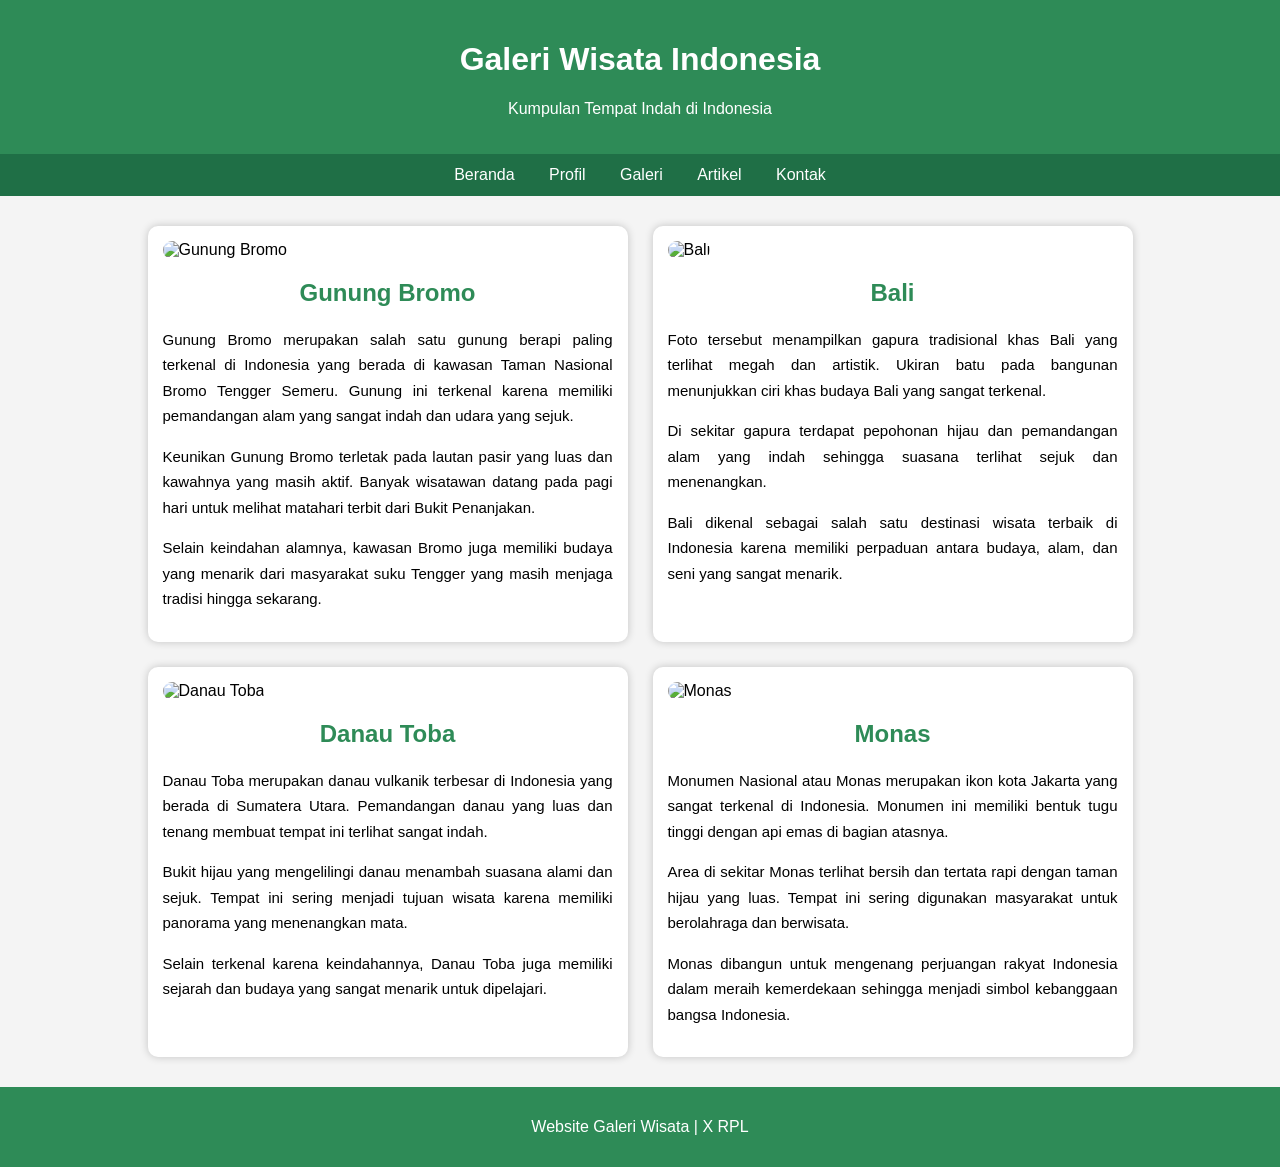
==== galeri.html @ 5885bd6c "Add files via upload" ====
<!DOCTYPE html>
<html lang="id">
<head>
    <meta charset="UTF-8">
    <meta name="viewport" content="width=device-width, initial-scale=1.0">
    <title>Galeri Wisata Indonesia</title>

    <style>
        body{
            margin: 0;
            font-family: Arial, sans-serif;
            background-color: #f4f4f4;
        }

        header{
            background-color: #2e8b57;
            color: white;
            text-align: center;
            padding: 20px;
        }

        nav{
            background-color: #1f6f46;
            padding: 12px;
            text-align: center;
        }

        nav a{
            color: white;
            text-decoration: none;
            margin: 0 15px;
            font-size: 16px;
        }

        nav a:hover{
            color: yellow;
        }

        main{
            width: 90%;
            margin: 30px auto;
        }

        .galeri{
            display: flex;
            flex-wrap: wrap;
            justify-content: center;
            gap: 25px;
        }

        .card{
            width: 450px;
            background-color: white;
            border-radius: 10px;
            padding: 15px;
            box-shadow: 0 0 8px rgba(0,0,0,0.2);
        }

        .card img{
            width: 100%;
            border-radius: 10px;
        }

        .card h2{
            color: #2e8b57;
            text-align: center;
        }

        .card p{
            text-align: justify;
            line-height: 1.7;
            font-size: 15px;
        }

        footer{
            background-color: #2e8b57;
            color: white;
            text-align: center;
            padding: 15px;
            margin-top: 30px;
        }
    </style>
</head>

<body>

<header>
    <h1>Galeri Wisata Indonesia</h1>
    <p>Kumpulan Tempat Indah di Indonesia</p>
</header>

<nav>
    <a href="index.html">Beranda</a>
    <a href="profil.html">Profil</a>
    <a href="galeri.html">Galeri</a>
    <a href="artikel.html">Artikel</a>
    <a href="kontak.html">Kontak</a>
</nav>

<main>

<div class="galeri">

    <div class="card">
        <img src="pic_bromo_mount.jpg" alt="Gunung Bromo">

        <h2>Gunung Bromo</h2>

        <p>
            Gunung Bromo merupakan salah satu gunung berapi paling terkenal di Indonesia yang berada di kawasan Taman Nasional Bromo Tengger Semeru. 
            Gunung ini terkenal karena memiliki pemandangan alam yang sangat indah dan udara yang sejuk.
        </p>

        <p>
            Keunikan Gunung Bromo terletak pada lautan pasir yang luas dan kawahnya yang masih aktif. 
            Banyak wisatawan datang pada pagi hari untuk melihat matahari terbit dari Bukit Penanjakan.
        </p>

        <p>
            Selain keindahan alamnya, kawasan Bromo juga memiliki budaya yang menarik dari masyarakat suku Tengger yang masih menjaga tradisi hingga sekarang.
        </p>
    </div>

    <div class="card">
        <img src="pic_bali.jpg" alt="Bali">

        <h2>Bali</h2>

        <p>
            Foto tersebut menampilkan gapura tradisional khas Bali yang terlihat megah dan artistik. 
            Ukiran batu pada bangunan menunjukkan ciri khas budaya Bali yang sangat terkenal.
        </p>

        <p>
            Di sekitar gapura terdapat pepohonan hijau dan pemandangan alam yang indah sehingga suasana terlihat sejuk dan menenangkan.
        </p>

        <p>
            Bali dikenal sebagai salah satu destinasi wisata terbaik di Indonesia karena memiliki perpaduan antara budaya, alam, dan seni yang sangat menarik.
        </p>
    </div>

    <div class="card">
        <img src="pic_toba.webp" alt="Danau Toba">

        <h2>Danau Toba</h2>

        <p>
            Danau Toba merupakan danau vulkanik terbesar di Indonesia yang berada di Sumatera Utara. 
            Pemandangan danau yang luas dan tenang membuat tempat ini terlihat sangat indah.
        </p>

        <p>
            Bukit hijau yang mengelilingi danau menambah suasana alami dan sejuk. 
            Tempat ini sering menjadi tujuan wisata karena memiliki panorama yang menenangkan mata.
        </p>

        <p>
            Selain terkenal karena keindahannya, Danau Toba juga memiliki sejarah dan budaya yang sangat menarik untuk dipelajari.
        </p>
    </div>

    <div class="card">
        <img src="pic_monas.jpg" alt="Monas">

        <h2>Monas</h2>

        <p>
            Monumen Nasional atau Monas merupakan ikon kota Jakarta yang sangat terkenal di Indonesia. 
            Monumen ini memiliki bentuk tugu tinggi dengan api emas di bagian atasnya.
        </p>

        <p>
            Area di sekitar Monas terlihat bersih dan tertata rapi dengan taman hijau yang luas. 
            Tempat ini sering digunakan masyarakat untuk berolahraga dan berwisata.
        </p>

        <p>
            Monas dibangun untuk mengenang perjuangan rakyat Indonesia dalam meraih kemerdekaan sehingga menjadi simbol kebanggaan bangsa Indonesia.
        </p>
    </div>

</div>

</main>

<footer>
    <p>Website Galeri Wisata | X RPL</p>
</footer>

</body>
</html>
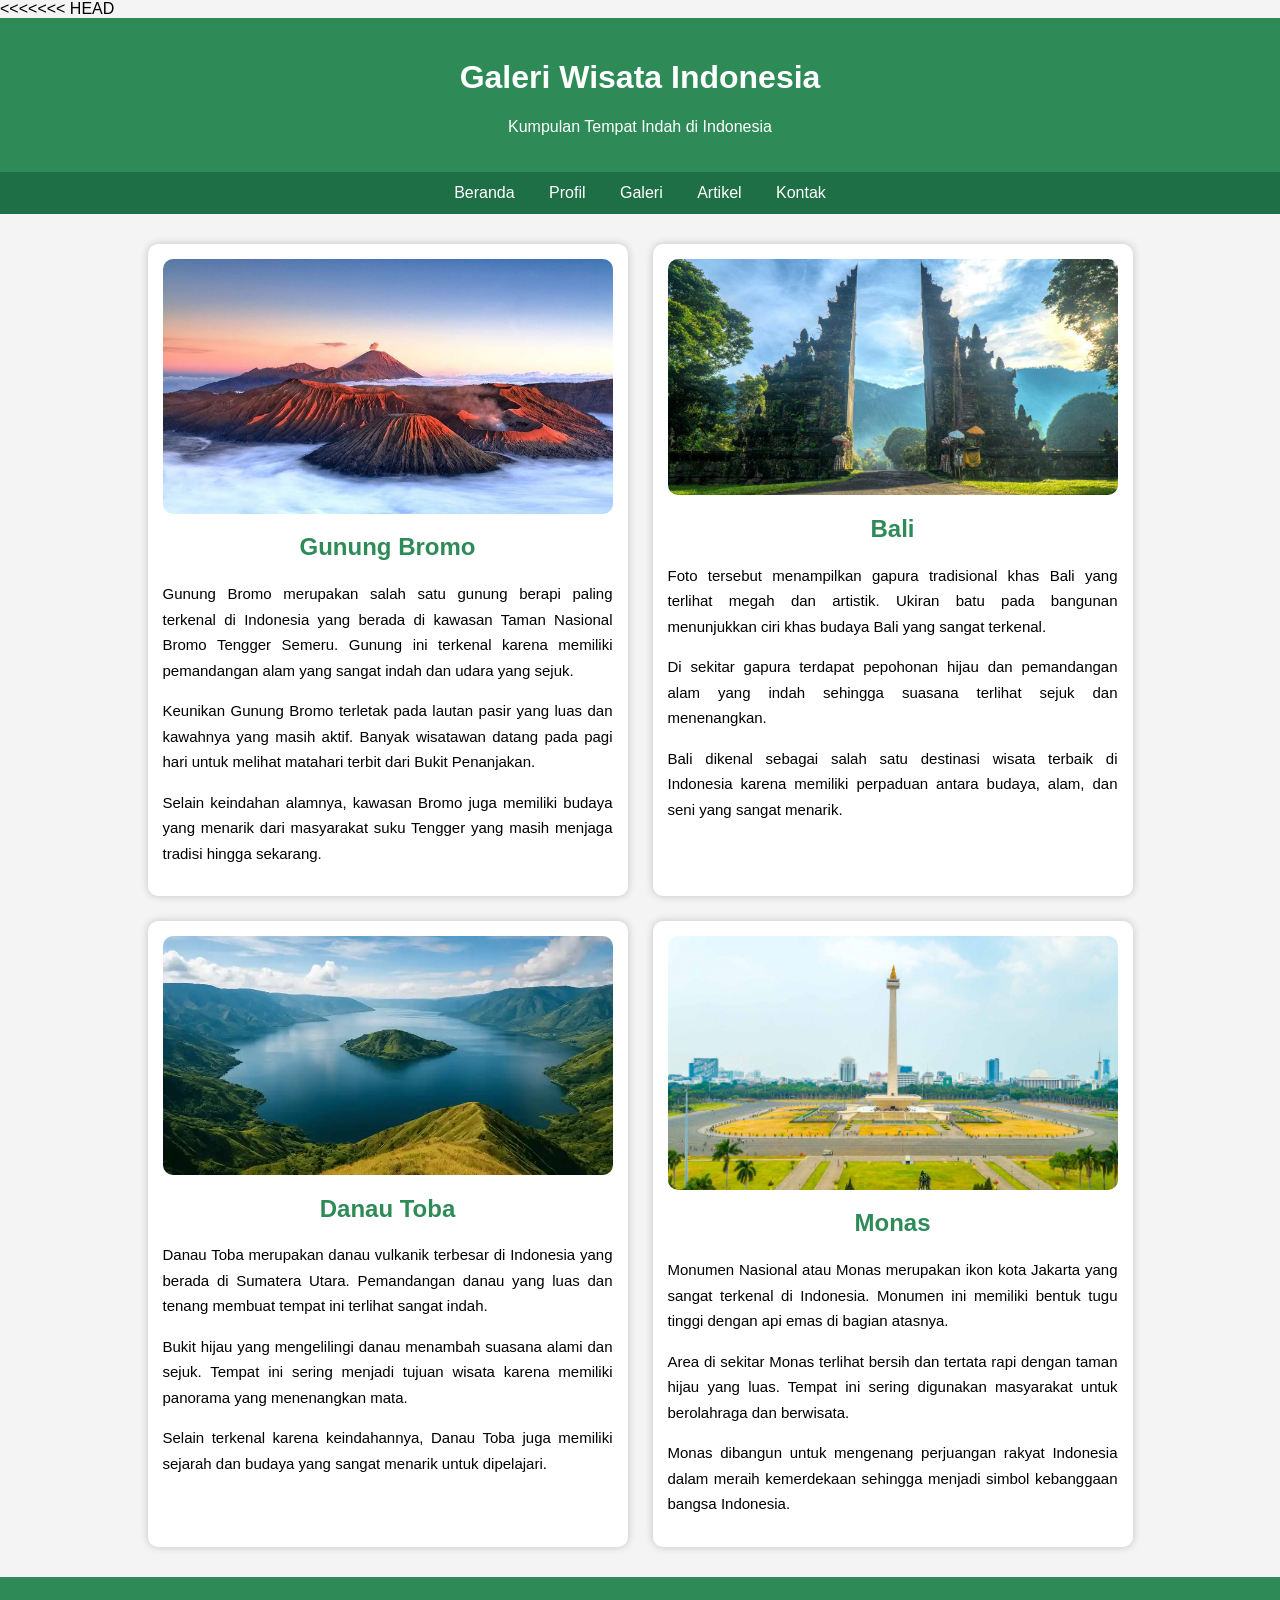
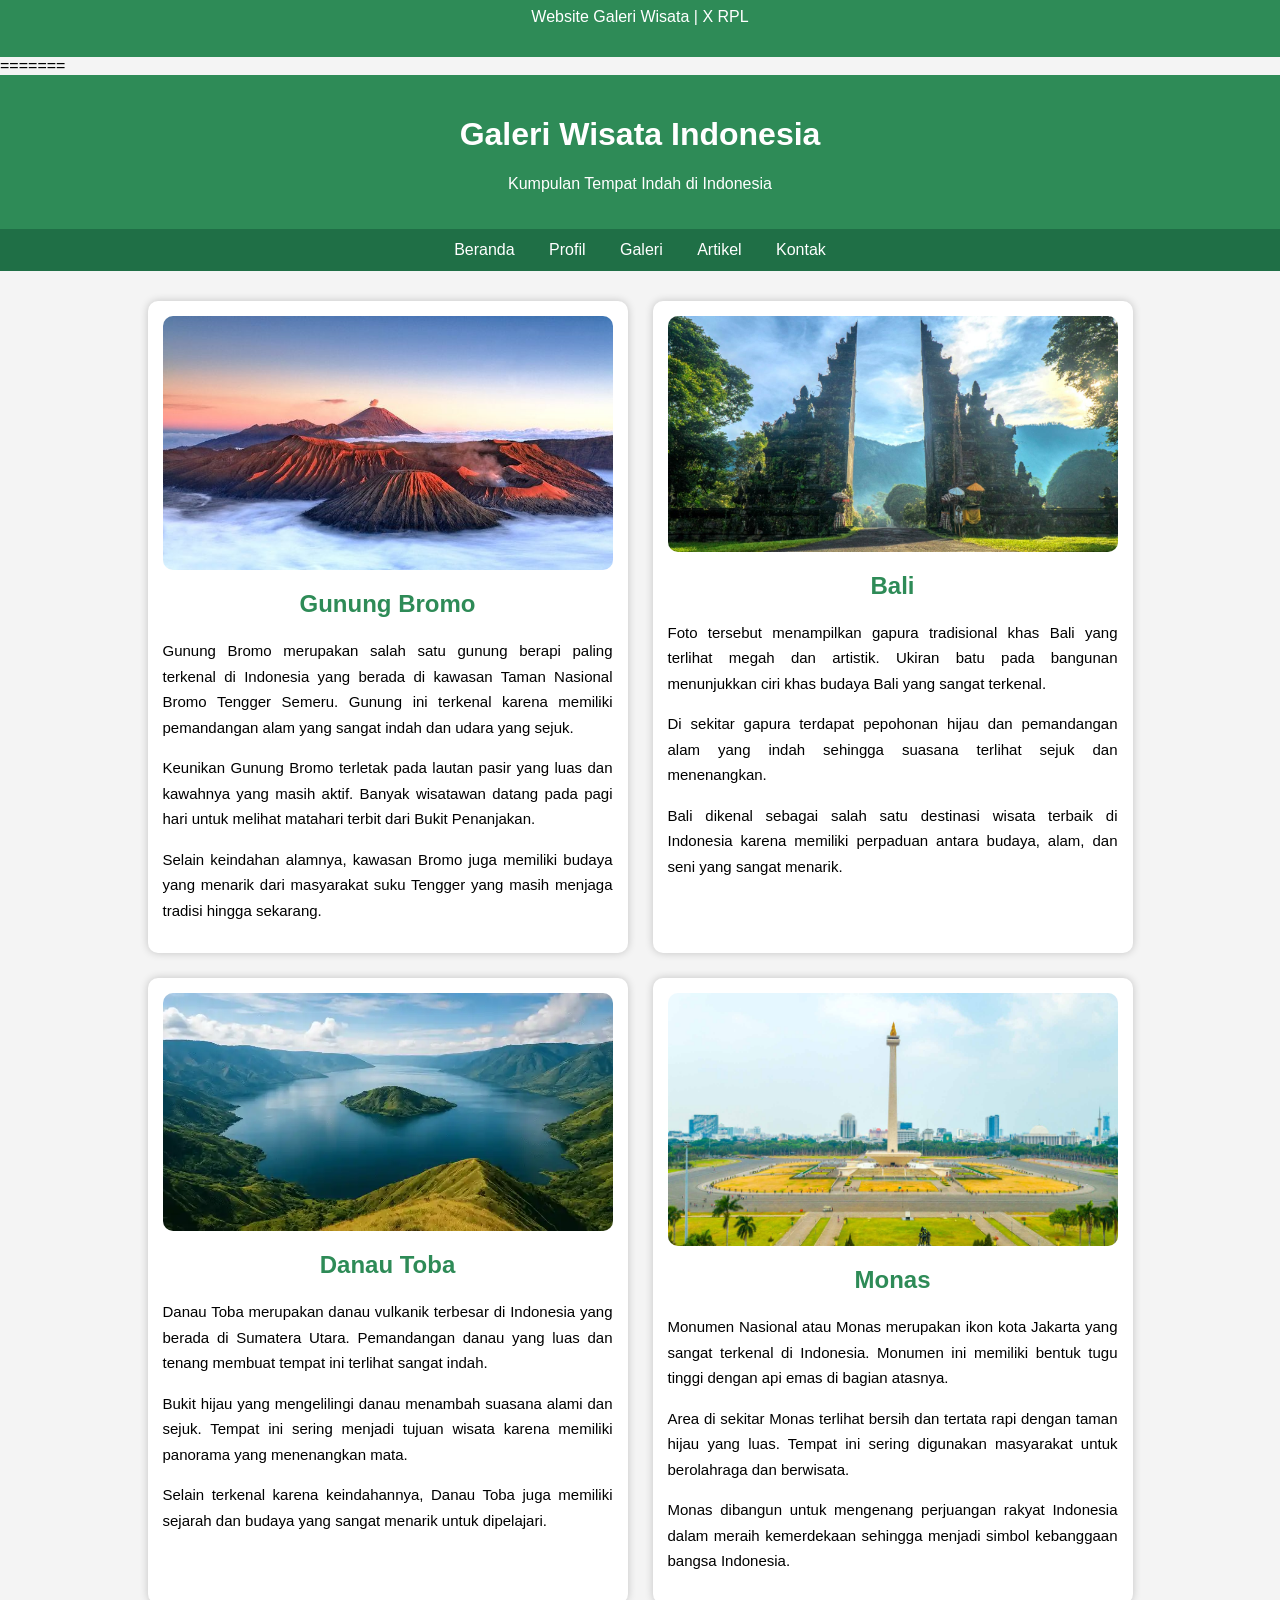
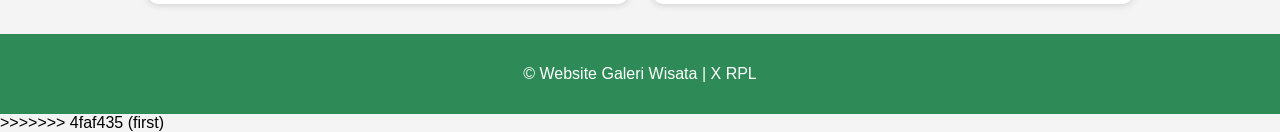
==== commit 967b4ad4: "first" ====
--- a/galeri.html
+++ b/galeri.html
@@ -1,3 +1,4 @@
+<<<<<<< HEAD
 <!DOCTYPE html>
 <html lang="id">
 <head>
@@ -189,4 +190,197 @@
 </footer>
 
 </body>
+=======
+<!DOCTYPE html>
+<html lang="id">
+<head>
+    <meta charset="UTF-8">
+    <meta name="viewport" content="width=device-width, initial-scale=1.0">
+    <title>Galeri Wisata Indonesia</title>
+
+    <style>
+        body{
+            margin: 0;
+            font-family: Arial, sans-serif;
+            background-color: #f4f4f4;
+        }
+
+        header{
+            background-color: #2e8b57;
+            color: white;
+            text-align: center;
+            padding: 20px;
+        }
+
+        nav{
+            background-color: #1f6f46;
+            padding: 12px;
+            text-align: center;
+        }
+
+        nav a{
+            color: white;
+            text-decoration: none;
+            margin: 0 15px;
+            font-size: 16px;
+        }
+
+        nav a:hover{
+            color: yellow;
+        }
+
+        main{
+            width: 90%;
+            margin: 30px auto;
+        }
+
+        .galeri{
+            display: flex;
+            flex-wrap: wrap;
+            justify-content: center;
+            gap: 25px;
+        }
+
+        .card{
+            width: 450px;
+            background-color: white;
+            border-radius: 10px;
+            padding: 15px;
+            box-shadow: 0 0 8px rgba(0,0,0,0.2);
+        }
+
+        .card img{
+            width: 100%;
+            border-radius: 10px;
+        }
+
+        .card h2{
+            color: #2e8b57;
+            text-align: center;
+        }
+
+        .card p{
+            text-align: justify;
+            line-height: 1.7;
+            font-size: 15px;
+        }
+
+        footer{
+            background-color: #2e8b57;
+            color: white;
+            text-align: center;
+            padding: 15px;
+            margin-top: 30px;
+        }
+    </style>
+</head>
+
+<body>
+
+<header>
+    <h1>Galeri Wisata Indonesia</h1>
+    <p>Kumpulan Tempat Indah di Indonesia</p>
+</header>
+
+<nav>
+    <a href="index.html">Beranda</a>
+    <a href="profil.html">Profil</a>
+    <a href="galeri.html">Galeri</a>
+    <a href="artikel.html">Artikel</a>
+    <a href="kontak.html">Kontak</a>
+</nav>
+
+<main>
+
+<div class="galeri">
+
+    <div class="card">
+        <img src="pic_bromo_mount.jpg" alt="Gunung Bromo">
+
+        <h2>Gunung Bromo</h2>
+
+        <p>
+            Gunung Bromo merupakan salah satu gunung berapi paling terkenal di Indonesia yang berada di kawasan Taman Nasional Bromo Tengger Semeru. 
+            Gunung ini terkenal karena memiliki pemandangan alam yang sangat indah dan udara yang sejuk.
+        </p>
+
+        <p>
+            Keunikan Gunung Bromo terletak pada lautan pasir yang luas dan kawahnya yang masih aktif. 
+            Banyak wisatawan datang pada pagi hari untuk melihat matahari terbit dari Bukit Penanjakan.
+        </p>
+
+        <p>
+            Selain keindahan alamnya, kawasan Bromo juga memiliki budaya yang menarik dari masyarakat suku Tengger yang masih menjaga tradisi hingga sekarang.
+        </p>
+    </div>
+
+    <div class="card">
+        <img src="pic_bali.jpg" alt="Bali">
+
+        <h2>Bali</h2>
+
+        <p>
+            Foto tersebut menampilkan gapura tradisional khas Bali yang terlihat megah dan artistik. 
+            Ukiran batu pada bangunan menunjukkan ciri khas budaya Bali yang sangat terkenal.
+        </p>
+
+        <p>
+            Di sekitar gapura terdapat pepohonan hijau dan pemandangan alam yang indah sehingga suasana terlihat sejuk dan menenangkan.
+        </p>
+
+        <p>
+            Bali dikenal sebagai salah satu destinasi wisata terbaik di Indonesia karena memiliki perpaduan antara budaya, alam, dan seni yang sangat menarik.
+        </p>
+    </div>
+
+    <div class="card">
+        <img src="pic_toba.webp" alt="Danau Toba">
+
+        <h2>Danau Toba</h2>
+
+        <p>
+            Danau Toba merupakan danau vulkanik terbesar di Indonesia yang berada di Sumatera Utara. 
+            Pemandangan danau yang luas dan tenang membuat tempat ini terlihat sangat indah.
+        </p>
+
+        <p>
+            Bukit hijau yang mengelilingi danau menambah suasana alami dan sejuk. 
+            Tempat ini sering menjadi tujuan wisata karena memiliki panorama yang menenangkan mata.
+        </p>
+
+        <p>
+            Selain terkenal karena keindahannya, Danau Toba juga memiliki sejarah dan budaya yang sangat menarik untuk dipelajari.
+        </p>
+    </div>
+
+    <div class="card">
+        <img src="pic_monas.jpg" alt="Monas">
+
+        <h2>Monas</h2>
+
+        <p>
+            Monumen Nasional atau Monas merupakan ikon kota Jakarta yang sangat terkenal di Indonesia. 
+            Monumen ini memiliki bentuk tugu tinggi dengan api emas di bagian atasnya.
+        </p>
+
+        <p>
+            Area di sekitar Monas terlihat bersih dan tertata rapi dengan taman hijau yang luas. 
+            Tempat ini sering digunakan masyarakat untuk berolahraga dan berwisata.
+        </p>
+
+        <p>
+            Monas dibangun untuk mengenang perjuangan rakyat Indonesia dalam meraih kemerdekaan sehingga menjadi simbol kebanggaan bangsa Indonesia.
+        </p>
+    </div>
+
+</div>
+
+</main>
+
+<footer>
+    <p>&copy; Website Galeri Wisata | X RPL</p>
+</footer>
+
+</body>
+>>>>>>> 4faf435 (first)
 </html>
